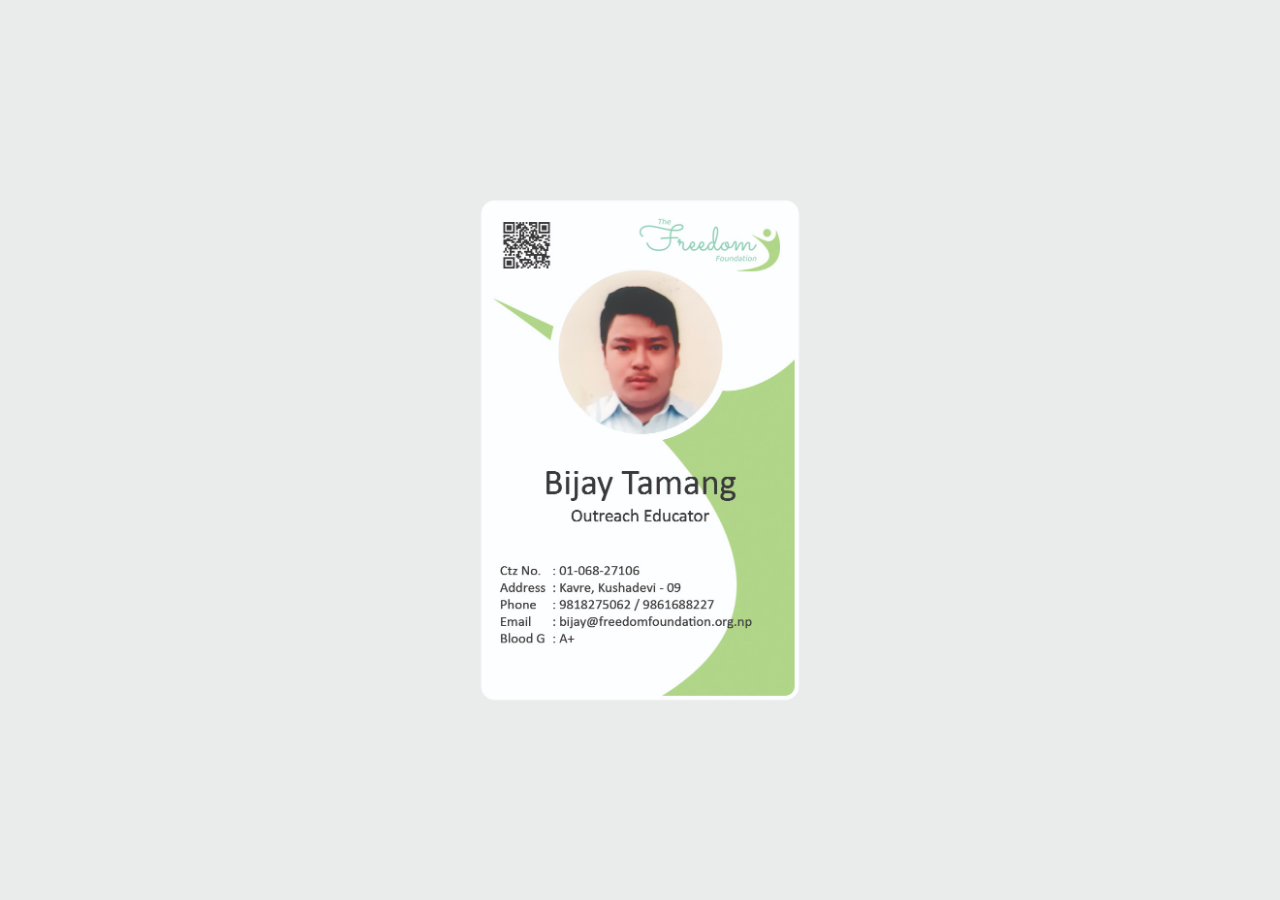
==== bijay-tamang/index.html @ 078bd2e4 "Employee Pages" ====
<html>

<head>
    <meta charset="utf-8">
    <meta http-equiv="X-UA-Compatible" content="IE=edge">
    <meta name="viewport" content="width=device-width, initial-scale=1.0, maximum-scale=1.0, user-scalable=no" />
    <title>Bijay Tamang - The Freedom Foundation</title>
    <link rel="stylesheet" href="../css/site.css">
</head>

<body style="background-color: #eaeceb;">
    <div class="container">
        <img src="../images/bijay.jpg" alt="Bijay Tamang" style="max-width: 600px; margin:0 auto;">
    </div>
</body>

</html>
---- css/site.css ----
/* html { 
    background: url(../images/bg.png) no-repeat center center fixed; 
    -webkit-background-size: cover;
    -moz-background-size: cover;
    -o-background-size: cover;
    background-size: cover;
  } */

/* #contentdiv {
    position: fixed;
    left: 50%;
    top: 50%;
    transform: translate(-50%, -50%);
} */

/* .container {
    position: absolute;
    top: 0;
    left: 0;
    bottom: 0;
    right: 0;
    width: 100%;
    height: 100%;
}
#contentdiv {
    position: absolute;
    max-width: 100%;
    max-height: 100%;
    top: 50%;
    left: 50%;
    transform: translate(-50%, -50%);
}
body {
    width: 100%;
    height: 100%;
    position: absolute;
    margin: 0;
    transition: all .5s linear;
    background-color:transparent;
} */

body {
  width: 100%;
  height: 100%;
  position: absolute;
  margin: 0;
  transition: all 0.5s linear;
  background-color: transparent;
}

.container {
  display: flex;
  justify-content: center;
  align-items: center;
  top: 50%;
  left: 50%;
  transform: translate(-50%, -50%);
  position: absolute;
  transition: all 0.5s linear;
}

img {
  display: block;
  width: 100%;
  height: auto;
  transition: all 0.5s linear;
}

.social {
  position: fixed;
  bottom: 0;
  text-align: center;
  width: 100%;
  margin-bottom: 50px;
}

.fa {
  padding: 20px;
  font-size: 30px !important;
  width: 30px;
  text-align: center;
  text-decoration: none;
  margin: 5px 2px;
  border-radius: 50%;
}

.fa:hover {
  opacity: 0.7;
}

.fa-facebook {
  background: #3b5998;
  color: white;
}

.fa-twitter {
  background: #55acee;
  color: white;
}

.fa-linkedin {
  background: #007bb5;
  color: white;
}

@media only screen and (max-width: 600px) {
  .container {
    display: flex;
    justify-content: center;
    align-items: center;
    top: 50%;
    left: 50%;
    transform: translate(-50%, -50%);
    position: absolute;
    width: 95%;
  }
}
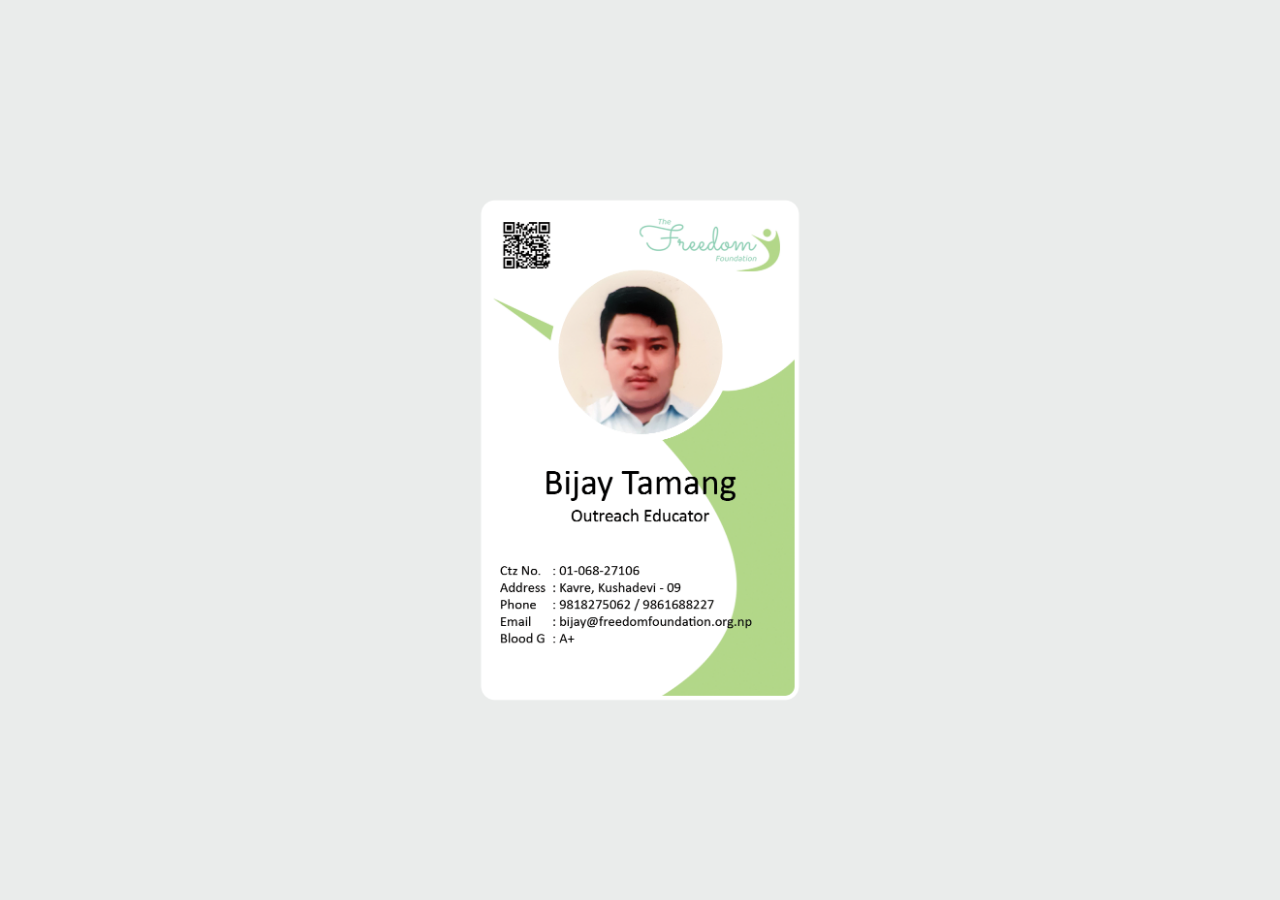
==== commit 5fa573e9: "bug fix" ====
--- a/bijay-tamang/index.html
+++ b/bijay-tamang/index.html
@@ -10,7 +10,7 @@
 
 <body style="background-color: #eaeceb;">
     <div class="container">
-        <img src="../images/bijay.jpg" alt="Bijay Tamang" style="max-width: 600px; margin:0 auto;">
+        <img src="../images/bijay.png" alt="Bijay Tamang" style="max-width: 600px; margin:0 auto;">
     </div>
 </body>
 
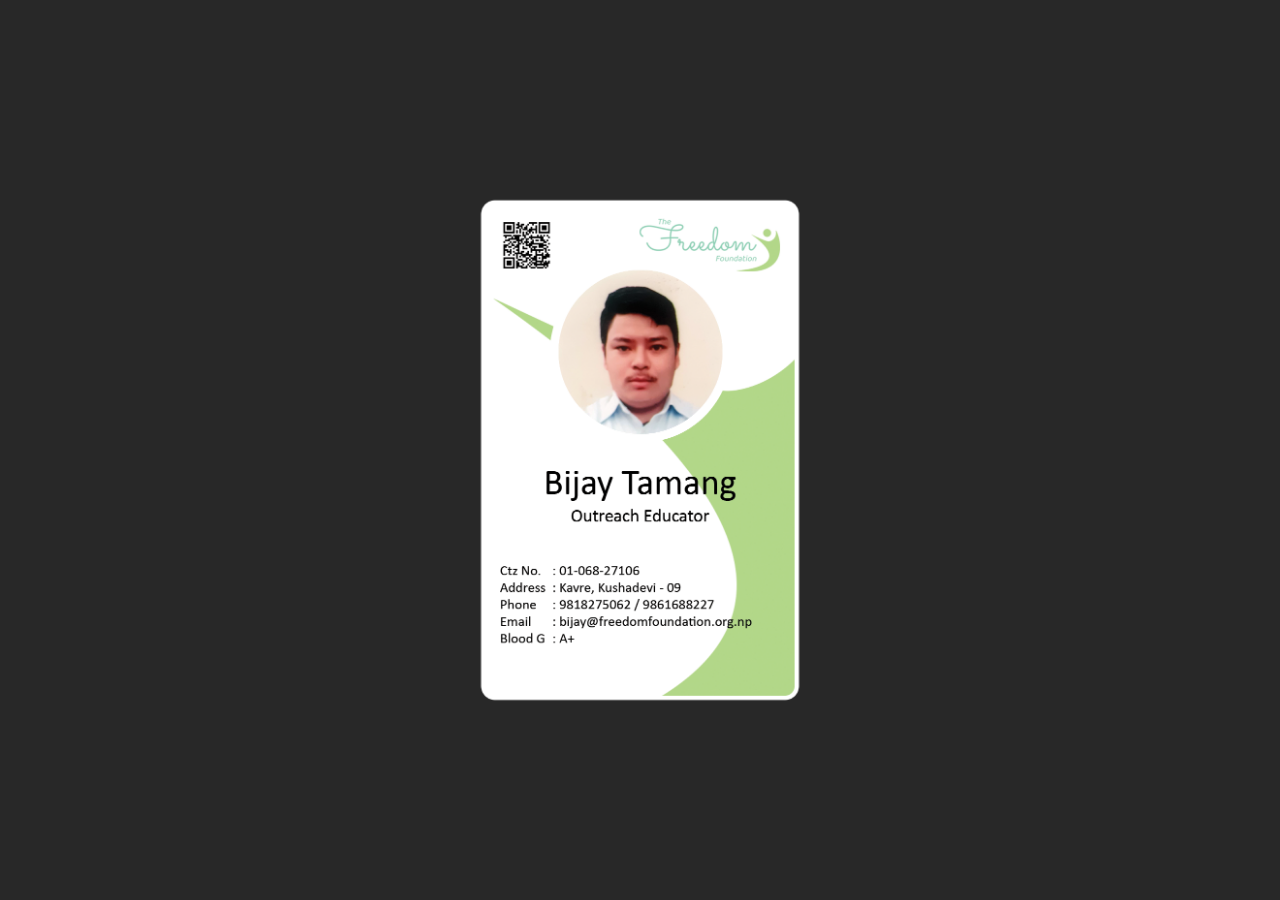
==== commit b2113f8b: "bg change" ====
--- a/bijay-tamang/index.html
+++ b/bijay-tamang/index.html
@@ -8,7 +8,7 @@
     <link rel="stylesheet" href="../css/site.css">
 </head>
 
-<body style="background-color: #eaeceb;">
+<body class="idcard">
     <div class="container">
         <img src="../images/bijay.png" alt="Bijay Tamang" style="max-width: 600px; margin:0 auto;">
     </div>
--- a/css/site.css
+++ b/css/site.css
@@ -46,6 +46,10 @@
   margin: 0;
   transition: all 0.5s linear;
   background-color: transparent;
+}
+
+.idcard {
+  background-color: #282828;
 }
 
 .container {
